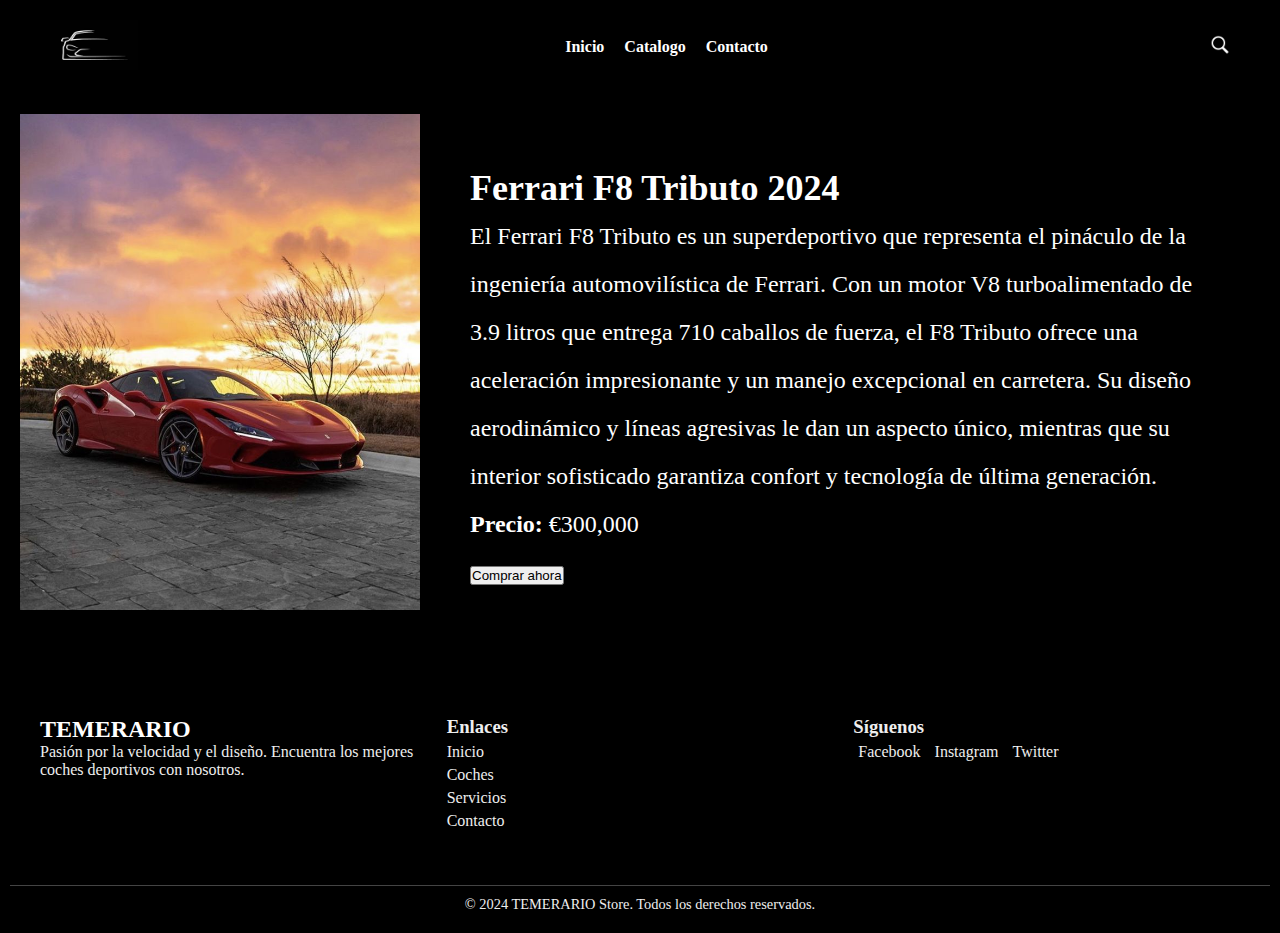
==== products/ferrari.html @ 631a23d3 "first commit" ====
<!DOCTYPE html>
<html lang="es">
<head>
    <meta charset="UTF-8">
    <meta name="viewport" content="width=device-width, initial-scale=1.0">
    <title>Temerario</title>
    <link rel="stylesheet" href="../css/style.css">
</head>
<body>
    <header id="header">
        <div id="nav-container">
            <div id="logo">
                <img src="../img/logo.png" alt="Logo">
            </div>
            <nav id="nav">
                <ul id="nav-list">
                    <li id="nav-item-1"><a href="../index.html">Inicio</a></li>
                    <li id="nav-item-2"><a href="../catalog.html">Catalogo</a></li>
                    <li id="nav-item-3"><a href="../contact.html">Contacto</a></li>
                </ul>
            </nav>
            <div id="nav-icons">
                <a id="search-icon" href="#"><img src="../img/icon/search.png" alt="Buscar"></a>
            </div>
        </div>
    </header>
    <div id="content">
        <div id="image-container">
            <img src="../img/products/FERRARI/2ferrari.jpg" alt="Imagen larga">
        </div>
        <div id="text-container">
            
            <h2>Ferrari F8 Tributo 2024</h2>
            <p>
                El Ferrari F8 Tributo es un superdeportivo que representa el pináculo de la ingeniería automovilística de Ferrari. Con un motor V8 turboalimentado de 3.9 litros que entrega 710 caballos de fuerza, el F8 Tributo ofrece una aceleración impresionante y un manejo excepcional en carretera. Su diseño aerodinámico y líneas agresivas le dan un aspecto único, mientras que su interior sofisticado garantiza confort y tecnología de última generación.
            </p>
            <p><strong>Precio:</strong> €300,000</p>

            <button id="buy-button">Comprar ahora</button>

        </div>
    </div>
    
    <footer id="footer">
        <div id="footer-container">
            <div id="footer-about">
                <h2 id="footer-title">TEMERARIO</h2>
                <p id="footer-description">Pasión por la velocidad y el diseño. Encuentra los mejores coches deportivos con nosotros.</p>
            </div>
            <div id="footer-links">
                <h3 id="footer-links-title">Enlaces</h3>
                <ul id="footer-links-list">
                    <li><a href="#" id="link-home">Inicio</a></li>
                    <li><a href="#" id="link-cars">Coches</a></li>
                    <li><a href="#" id="link-services">Servicios</a></li>
                    <li><a href="#" id="link-contact">Contacto</a></li>
                </ul>
            </div>
            <div id="footer-social">
                <h3 id="footer-social-title">Síguenos</h3>
                <a href="#" id="social-facebook">Facebook</a>
                <a href="#" id="social-instagram">Instagram</a>
                <a href="#" id="social-twitter">Twitter</a>
            </div>
        </div>
        <div id="footer-bottom">
            <p id="footer-bottom-text">&copy; 2024 TEMERARIO Store. Todos los derechos reservados.</p>
        </div>
    </footer>
</body>
</html>
---- css/style.css ----
* {
    margin: 0;
    padding: 0;
    box-sizing: border-box;
}
.row::after {
    content: "";
    clear: both;
    display: table;
}

[class*="col-"] {
    float: left;
}

/* Mobile First --> Default columns */
.col-1 {width: 8.33%;}
.col-2 {width: 16.66%;}
.col-3 {width: 25%;}
.col-4 {width: 33.33%;}
.col-5 {width: 41.66%;}
.col-6 {width: 50%;}
.col-7 {width: 58.33%;}
.col-8 {width: 66.66%;}
.col-9 {width: 75%;}
.col-10 {width: 83.33%;}
.col-11 {width: 91.66%;}
.col-12 {width: 100%;}

/* Medium devices (landscape tablets, 768px and up) */
@media only screen and (min-width: 768px) {
  .col-md-1 {width: 8.33%;}
  .col-md-2 {width: 16.66%;}
  .col-md-3 {width: 25%;}
  .col-md-4 {width: 33.33%;}
  .col-md-5 {width: 41.66%;}
  .col-md-6 {width: 50%;}
  .col-md-7 {width: 58.33%;}
  .col-md-8 {width: 66.66%;}
  .col-md-9 {width: 75%;}
  .col-md-10 {width: 83.33%;}
  .col-md-11 {width: 91.66%;}
  .col-md-12 {width: 100%;}
}

/* Large devices (laptops/desktops, 992px and up) */
@media only screen and (min-width: 992px) {
  .col-lg-1 {width: 8.33%;}
  .col-lg-2 {width: 16.66%;}
  .col-lg-3 {width: 25%;}
  .col-lg-4 {width: 33.33%;}
  .col-lg-5 {width: 41.66%;}
  .col-lg-6 {width: 50%;}
  .col-lg-7 {width: 58.33%;}
  .col-lg-8 {width: 66.66%;}
  .col-lg-9 {width: 75%;}
  .col-lg-10 {width: 83.33%;}
  .col-lg-11 {width: 91.66%;}
  .col-lg-12 {width: 100%;}
}

#header {
    position: relative;
    background: url('background.jpg') no-repeat center center/cover;
    color: rgb(0, 0, 0);
}

#nav-container {
    display: flex;
    justify-content: space-between;
    align-items: center;
    padding: 20px 50px;
    background-color: black;
}

#logo img {
    height: 50px;
}

#nav-list {
    list-style: none;
    display: flex;
    gap: 20px;
    margin: 0;
    padding: 0;
}

#nav-list li a {
    position: relative;
    text-decoration: none;
    color: white;
    font-weight: bold;
    transition: color 0.3s ease-in-out;
}
#nav-list li a::after {
    content: "";
    position: absolute;
    left: 0;
    bottom: -3px;
    width: 0;
    height: 1.5px;
    background-color: rgba(255, 255, 255, 0.881);
    border-radius: 1em;
    transition: width 0.3s ease-in-out;
}
#nav-list li a:hover {
    color: #ccccccf3;
}
#nav-list li a:hover::after {
    width: 100%;
}
#nav-icons a img {
    height: 20px;
    margin-left: 15px;
}

#hero {
    position: relative;
    height: 41em;
    overflow: hidden;
    background-image: url(../img/icon/1-fc56682e.jpeg);
}

#hero-video {
    position: absolute;
    top: 0;
    left: 0;
    width: 100%;
    height: 100%;
    object-fit: cover;
    z-index: -1;
}

#hero-content {
    position: relative;
    z-index: 1;
    text-align: center;
    color: white;
    top: 50%;
    left: 50%;
    transform: translate(-50%, -50%);
}


#title {
    font-size: 5rem;
    margin: 0;
}

#subtitle {
    font-size: 1.5rem;
    margin: 10px 0 20px;
}


#btn {
    display: inline-block;
    text-decoration: none;
    background: white;
    color: black;
    padding: 10px 20px;
    font-size: 1rem;
    font-weight: bold;
    border-radius: 5px;
    transition: background 0.3s;
}

#btn:hover {
    background: #ccc;
}
#hero2 {
    position: relative;
    height: 41em;
    overflow: hidden;
}

#hero-video2 {
    position: absolute;
    top: 0;
    left: 0;
    width: 100%;
    height: 100%;
    object-fit: cover;
    z-index: -1;
}

#hero-content2 {
    position: relative;
    z-index: 1;
    color: white;
    padding: 5em;
    top: 50%;
    left: 50%;
    transform: translate(-50%, -50%);
}


#title2 {
    font-size: 4rem;
    margin: 0;
}

#subtitle2 {
    font-size: 1.5rem;
    margin: 10px 0 20px;
}

#btn2 {
    display: inline-block;
    text-decoration: none;
    background: white;
    color: black;
    padding: 10px 20px;
    font-size: 1rem;
    font-weight: bold;
    border-radius: 5px;
    transition: background 0.3s;
}

#btn2:hover {
    background: #ccc;
}
#hero3 {
    position: relative;
    height: 41em;
    overflow: hidden;
}

#hero-video3 {
    position: absolute;
    top: 0;
    left: 0;
    width: 100%;
    height: 100%;
    object-fit: cover;
    z-index: -1;
}

#hero-content3 {
    position: relative;
    z-index: 1;
    color: white;
    text-align: right;
    padding: 5em;
    top: 50%;
    left: 50%;
    transform: translate(-50%, -50%);
}


#title3 {
    font-size: 4rem;
    margin: 0;
}

#subtitle3 {
    font-size: 1.5rem;
    margin: 10px 0 20px;
}

#btn3 {
    display: inline-block;
    text-decoration: none;
    background: white;
    color: black;
    padding: 10px 20px;
    font-size: 1rem;
    font-weight: bold;
    border-radius: 5px;
    transition: background 0.3s;
}

#btn3:hover {
    background: #ccc;
}
#portadamerc img{
    width: 47em;
    height: auto;
}
#portadafer img{
    width: 47em;
    height: auto;
}
#portadamac img{
    width: 47em;
    height: auto;
}
#portadalam img{
    width: 47em;
    height: auto;
}
#portadalam img,
#portadamac img,
#portadamerc img,
#portadafer img {
    transition: transform 0.3s ease-in-out;
}

#portadalam img:hover,
#portadamac img:hover,
#portadamerc img:hover,
#portadafer img:hover {
    transform: scale(1.02); /* Aumenta el tamaño al 110% */
}
#content {
    display: flex;
    align-items: flex-start;
    padding: 20px;
    background-color: black;
}

#image-container img {
    width: 400px; /* Controla lo estrecha que será la imagen */
    height: auto; /* Mantiene la proporción de la imagen */
}

#text-container {
    flex: 1;
    color: white;
    font-size: x-large;
    padding: 50px;
    line-height: 2em;
}

#contact-page {
    padding: 20px;
    background-color: #000000;
}

#contact-page h2 {
    font-size: 2rem;
    margin-bottom: 20px;
    color: #ffffff;
}

#contact-page form {
    display: flex;
    flex-direction: column;
}

#contact-page label {
    margin: 10px 0 5px;
    font-size: 1rem;
    color: #ffffff;
}

#contact-page input,
#contact-page textarea {
    padding: 10px;
    margin-bottom: 15px;
    font-size: 1rem;
    border: 1px solid #ccc;
    border-radius: 5px;
}

#contact-page button {
    padding: 12px 20px;
    font-size: 1rem;
    background-color: #28a745;
    color: white;
    border: none;
    border-radius: 5px;
    cursor: pointer;
    transition: background-color 0.3s;
}

#contact-page button:hover {
    background-color: #218838;
}

#contact-page p {
    font-size: 1rem;
    margin-bottom: 10px;
    color: #ffffff;
    background-color: black;
}

#contact-page iframe {
    border: none;
    border-radius: 10px;
    margin-top: 15px;
    width: 100%;
}


#nav-container {
    display: flex;
    justify-content: space-between;
    align-items: center;
}

#logo img {
    height: 50px;
}

#nav-list li a {
    color: white;
    text-decoration: none;
    font-weight: bold;
}

#nav-list li a {
    color: white;
    text-decoration: none;
    font-weight: bold;
}
#contact-form{
    padding: 20px;
}
#footer {
    background-color: #000000;
    color: #eee;
    padding: 20px 10px;
}

#footer-container {
    display: flex;
    flex-wrap: wrap;
    justify-content: space-between;
    margin: 0 auto;
    padding: 20px;
}

#footer-about,
#footer-links,
#footer-social {
    flex: 1;
    margin: 10px;
}

#footer-title {
    color: #ffffff;
}

#footer-links-list {
    list-style: none;
    padding: 0;
}

#footer-links-list li {
    margin: 5px 0;
}

#footer-links-list li a,
#footer-social a {
    text-decoration: none;
    color: #eee;
    transition: color 0.3s;
}

#footer-links-list li a:hover,
#footer-social a:hover {
    color: #ffffff;
}

#footer-bottom {
    text-align: center;
    margin-top: 20px;
    font-size: 0.9rem;
    border-top: 1px solid #444;
    padding-top: 10px;
}

#footer-social a {
    display: inline-block;
    margin: 5px;
}
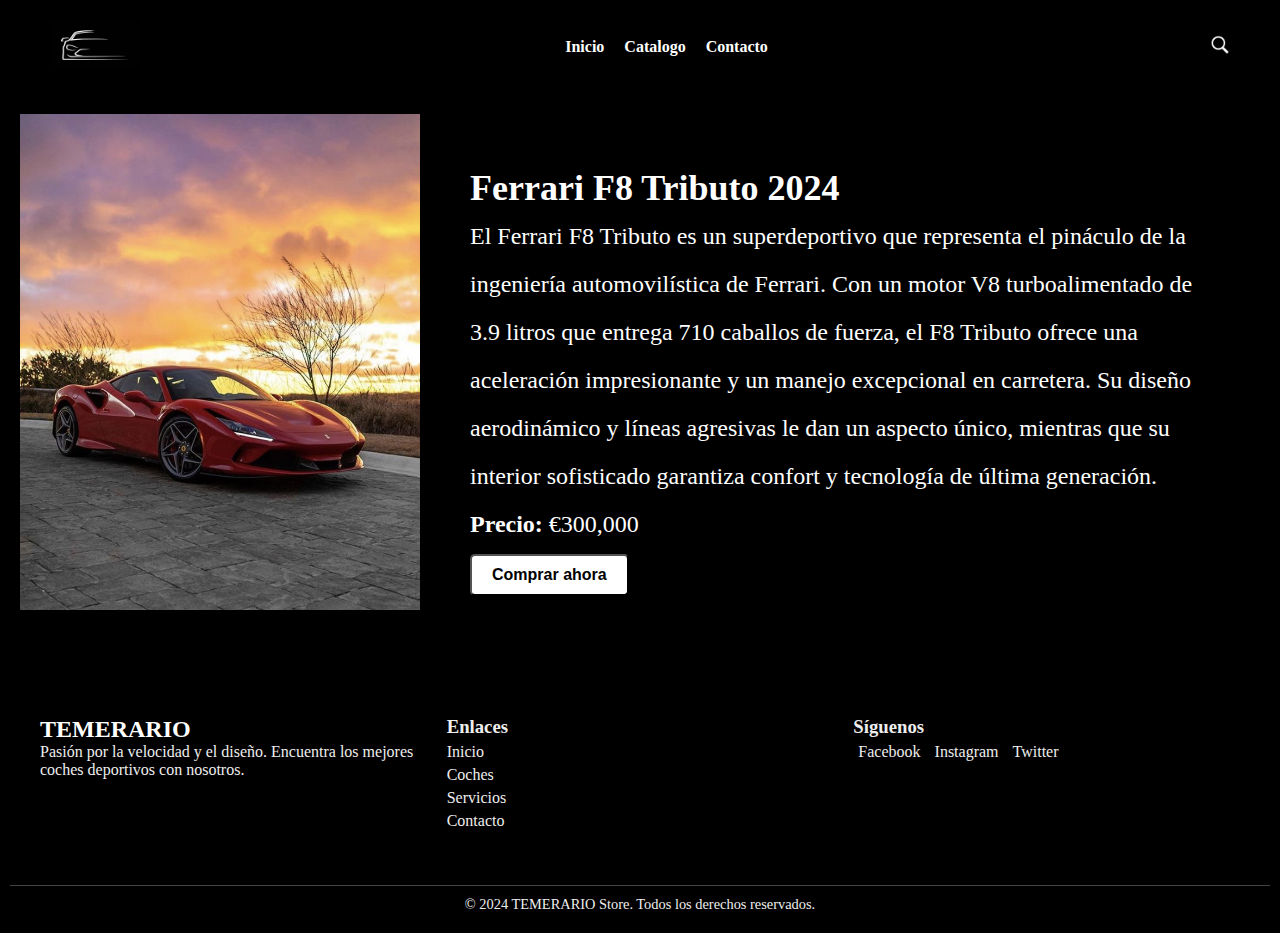
==== commit 0fb5b165: "PRACTICAFINAL" ====
--- a/products/ferrari.html
+++ b/products/ferrari.html
@@ -36,7 +36,7 @@
             </p>
             <p><strong>Precio:</strong> €300,000</p>
 
-            <button id="buy-button">Comprar ahora</button>
+            <button id="btn">Comprar ahora</button>
 
         </div>
     </div>
